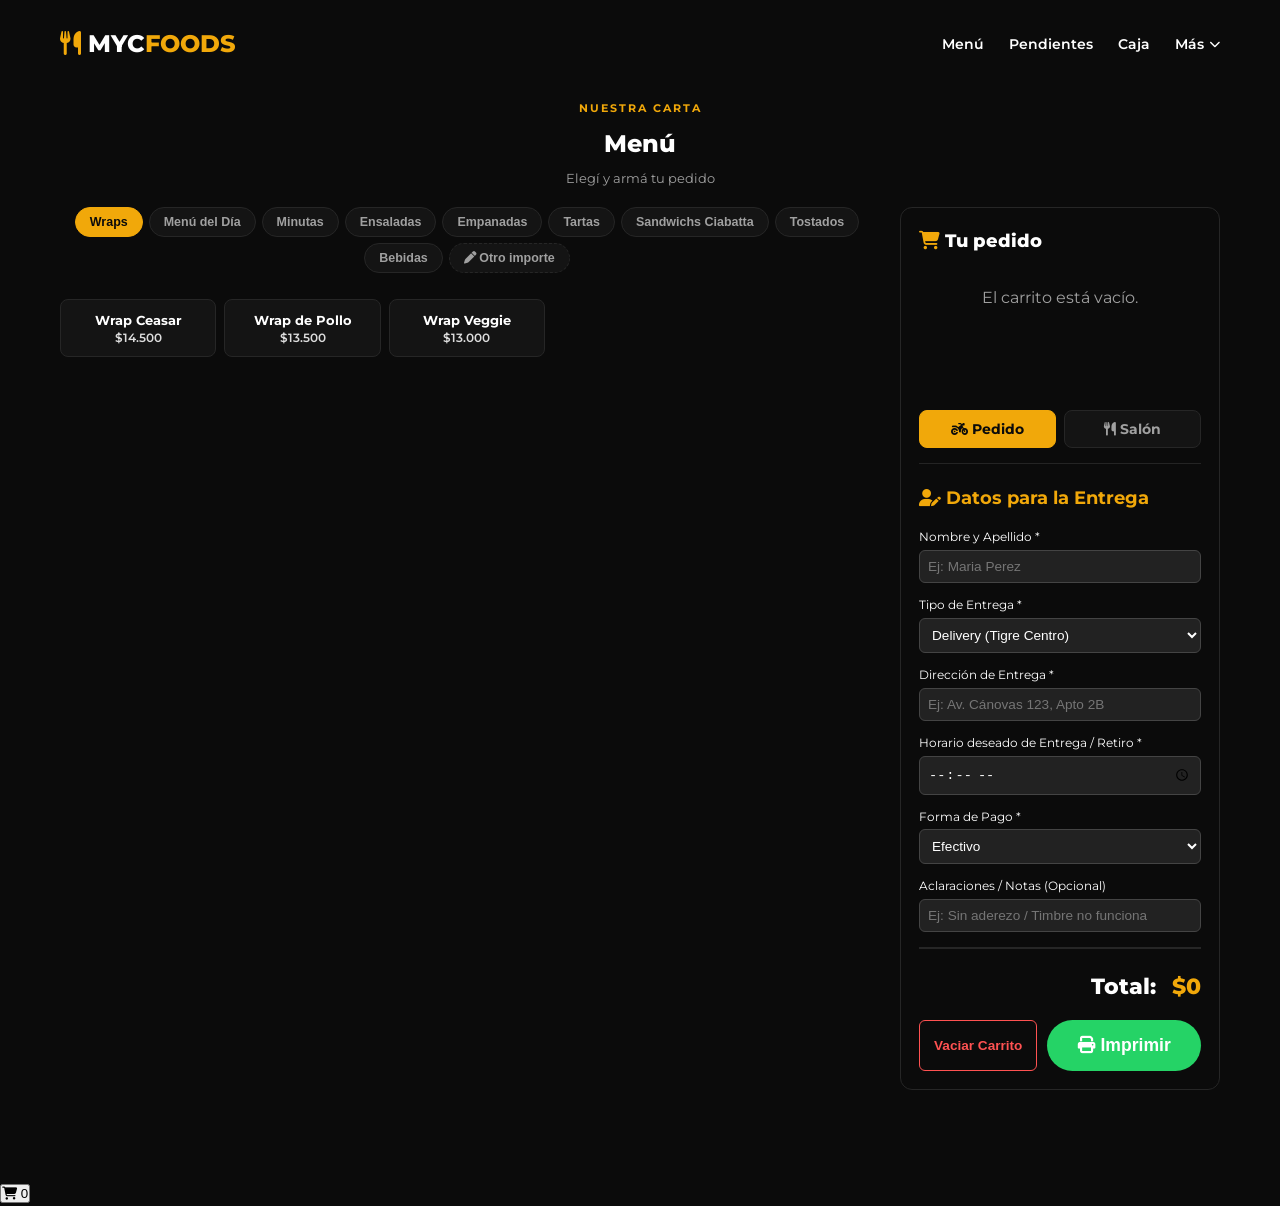
==== index.html @ d3c1d87b "Update index.html" ====
<!DOCTYPE html>
<html lang="es">
<head>
    <meta charset="UTF-8">
    <meta name="viewport" content="width=device-width, initial-scale=1.0">
    <title>MYCFOODS COMANDAS</title>
    <link rel="stylesheet" href="style.css">
    <!-- FontAwesome para Íconos -->
    <link rel="stylesheet" href="https://cdnjs.cloudflare.com/ajax/libs/font-awesome/6.4.0/css/all.min.css">
    <!-- Google Fonts -->
    <link href="https://fonts.googleapis.com/css2?family=Montserrat:wght@400;600;700;800&display=swap" rel="stylesheet">

    <!-- Ajustes puntuales: aire arriba del menú + botonera de categorías compacta -->
    <style>
        #menu.section {
            padding-top: 100px;
        }

        #menu .section-title {
            margin-bottom: 18px;
        }

        #menu .section-title .sub-title {
            font-size: 0.68rem;
        }

        #menu .section-title h2 {
            font-size: 1.5rem;
        }

        #menu .section-title p {
            font-size: 0.82rem;
            margin-top: 4px;
        }

        .tabs-header {
            gap: 6px;
            margin-bottom: 26px;
        }

        .tab-btn {
            padding: 7px 14px;
            font-size: 0.78rem;
            border-radius: 16px;
        }

        .accordion-header {
            padding: 14px 16px;
        }

        .prod-name {
            font-size: 0.92rem;
        }

        .accordion-body {
            padding: 12px 16px 16px 16px;
        }

        .badge-click {
            font-size: 0.68rem;
            padding: 3px 8px;
        }

        .tab-btn.active-cat {
            background: var(--accent);
            color: var(--bg-main);
            border-color: var(--accent);
        }

        .venta-mode-btn {
            flex: 1;
            padding: 10px 14px;
            background: var(--bg-card);
            border: 1px solid var(--border-color);
            border-radius: 8px;
            color: var(--text-gray);
            font-weight: 700;
            font-size: 0.85rem;
            cursor: pointer;
            font-family: var(--font-main);
            transition: var(--transition);
        }

        .venta-mode-btn.active {
            background: var(--accent);
            color: var(--bg-main);
            border-color: var(--accent);
        }

        .nav-links { flex-wrap: wrap; row-gap: 8px; }

        .nav-dropdown { position: relative; }
        .nav-dropdown-btn {
            background: none; border: none; color: var(--text-white); font-weight: 600;
            font-size: 0.9rem; cursor: pointer; font-family: var(--font-main);
            display: flex; align-items: center; gap: 5px; padding: 0;
        }
        .nav-dropdown-menu {
            display: none; position: absolute; top: 130%; right: 0;
            background: var(--bg-card); border: 1px solid var(--border-color); border-radius: 8px;
            padding: 6px; min-width: 160px; z-index: 500; flex-direction: column; gap: 2px;
            box-shadow: 0 8px 20px rgba(0,0,0,0.4);
        }
        .nav-dropdown-menu a { padding: 8px 10px; border-radius: 6px; font-size: 0.85rem; }
        .nav-dropdown-menu a:hover { background: rgba(255,255,255,0.06); }
        .nav-dropdown.open .nav-dropdown-menu { display: flex; }

        /* Layout dividido: menú a la izquierda, carrito a la derecha */
        .pos-layout {
            display: flex;
            gap: 26px;
            align-items: flex-start;
        }

        .pos-menu-col {
            flex: 1.8;
            min-width: 0;
        }

        .pos-cart-col {
            flex: 0 0 320px;
            max-width: 320px;
            min-width: 0;
            position: sticky;
            top: 20px;
        }

        .pos-cart-col .cart-box {
            margin: 0;
            padding: 18px;
        }

        .pos-cart-col .form-group input,
        .pos-cart-col .form-group select {
            padding: 8px !important;
            font-size: 0.85rem;
        }

        .pos-cart-col .form-group label {
            font-size: 0.78rem !important;
            margin-bottom: 3px !important;
        }

        .pos-cart-col .cart-item-row {
            padding: 8px 0;
        }

        @media (max-width: 900px) {
            .pos-layout {
                flex-direction: column;
            }
            .pos-cart-col {
                position: static;
                width: 100%;
                max-width: none;
                flex: 1;
            }
        }

        /* Menú de un toque: cada producto es un botón compacto (solo el nombre). Un toque = se suma al carrito. */
        .menu-list-dynamic {
            display: grid;
            grid-template-columns: repeat(auto-fill, minmax(148px, 1fr));
            gap: 8px;
        }

        .menu-item-btn {
            position: relative;
            background: var(--bg-card);
            color: var(--text-white);
            border: 1px solid var(--border-color);
            border-radius: 8px;
            padding: 12px 10px;
            min-height: 54px;
            font-family: inherit;
            font-size: 0.84rem;
            font-weight: 700;
            line-height: 1.25;
            text-align: center;
            cursor: pointer;
            transition: var(--transition);
            display: flex;
            align-items: center;
            justify-content: center;
            -webkit-tap-highlight-color: transparent;
            user-select: none;
        }

        .menu-item-btn:hover {
            border-color: var(--accent);
        }
.menu-item-btn {
    flex-direction: column;
    gap: 3px;
}

.menu-item-price {
    font-size: 0.72rem;
    font-weight: 600;
    line-height: 1.1;
    opacity: 0.85;
}
        .menu-item-btn:active,
        .menu-item-btn.just-added {
            background: var(--accent);
            color: var(--bg-main);
            border-color: var(--accent);
            transform: scale(0.97);
        }

        .menu-item-badge {
            position: absolute;
            top: -7px;
            right: -6px;
            min-width: 22px;
            height: 22px;
            padding: 0 6px;
            border-radius: 11px;
            background: var(--accent);
            color: var(--bg-main);
            font-size: 0.72rem;
            font-weight: 800;
            display: flex;
            align-items: center;
            justify-content: center;
            box-shadow: 0 0 0 2px var(--bg-main);
        }

        .menu-item-badge[hidden] {
            display: none;
        }

        /* Pestaña "Otro importe" y su formulario */
        .tab-btn.tab-manual {
            border-style: dashed;
        }

        .manual-box {
            grid-column: 1 / -1;
            display: flex;
            flex-wrap: wrap;
            gap: 8px;
            background: var(--bg-card);
            border: 1px solid var(--border-color);
            border-radius: 8px;
            padding: 14px;
        }

        .manual-box .manual-title {
            width: 100%;
            font-size: 0.78rem;
            color: var(--text-gray);
        }

        .manual-box input {
            flex: 1 1 140px;
            min-width: 0;
            padding: 12px;
            border-radius: 6px;
            border: 1px solid #444;
            background: #111;
            color: #fff;
            font-family: inherit;
            font-size: 0.95rem;
        }

        .manual-box input#manual-importe {
            flex: 0 1 160px;
            font-family: 'Courier New', monospace;
            font-weight: 700;
        }

        .manual-box .manual-btn {
            flex: 1 1 100%;
            background: var(--accent);
            color: var(--bg-main);
            border: none;
            border-radius: 6px;
            padding: 13px;
            font-family: inherit;
            font-size: 0.9rem;
            font-weight: 800;
            cursor: pointer;
        }

        .manual-box .manual-btn:hover {
            background: var(--accent-hover);
        }
    </style>
</head>
 <body>


<nav class="navbar">
    <div class="container logo-container">
        <a href="#menu" class="logo">
            <i class="fa-solid fa-utensils"></i> MYC<span>FOODS</span>
        </a>

    <div class="nav-links">
    <a href="#menu">Menú</a>
    <a href="delivery.html">Pendientes</a>
    <a href="caja.html">Caja</a>
    <div class="nav-dropdown">
        <button class="nav-dropdown-btn">Más <i class="fa-solid fa-chevron-down" style="font-size:0.7rem;"></i></button>
        <div class="nav-dropdown-menu">
            <a href="config.html">Config</a>
            
        </div>
    </div>
</div>
    </div>
</nav>

  <!-- SECCIÓN MENÚ (renderizado dinámico desde datos, editable en caja.html) -->
    <section id="menu" class="section">
        <div class="container">
            <div class="section-title">
                <span class="sub-title" id="site-hero-sub">NUESTRA CARTA</span>
                <h2 id="site-hero-title">Menú</h2>
                <p id="site-hero-text">Elegí y armá tu pedido</p>
            </div>

            <div class="pos-layout">
                <!-- COLUMNA MENÚ -->
                <div class="pos-menu-col">
                    <div class="tabs-header" id="tabs-header-dynamic"></div>
                    <div class="menu-list-dynamic" id="menu-accordion-dynamic"></div>
                </div>

                <!-- COLUMNA CARRITO -->
                <div class="pos-cart-col" id="carrito">
                    <div class="cart-box">
                        <h3 style="font-size: 1.15rem; font-weight: 800; margin-bottom: 14px;">
                            <i class="fa-solid fa-cart-shopping" style="color: var(--accent);"></i> Tu pedido
                        </h3>

                        <!-- Lista de Ítems -->
                        <div id="cart-items" class="cart-items-list">
                            <p class="empty-msg">Tu carrito está vacío. ¡Agregá tus platos preferidos!</p>
                        </div>

                        <!-- SELECTOR DE MODO DE VENTA -->
                        <div class="venta-mode-toggle" style="display:flex; gap:8px; margin-top:20px;">
                            <button type="button" class="venta-mode-btn active" data-mode="pedido" onclick="setModoVenta('pedido')">
                                <i class="fa-solid fa-motorcycle"></i> Pedido
                            </button>
                            <button type="button" class="venta-mode-btn" data-mode="salon" onclick="setModoVenta('salon')">
                                <i class="fa-solid fa-utensils"></i> Salón
                            </button>
                        </div>

                        <!-- FORMULARIO DE DATOS DE ENVÍO -->
                        <div class="checkout-form" style="margin-top: 15px; padding-top: 20px; border-top: 1px solid rgba(255,255,255,0.1);">
                            <div id="campos-pedido">
                                <h3 style="color: var(--accent); font-size: 1.1rem; margin-bottom: 15px;">
                                    <i class="fa-solid fa-user-pen"></i> Datos para la Entrega
                                </h3>

                                <div class="form-group" style="margin-bottom: 12px;">
                                    <label for="cliente-nombre" style="display: block; font-size: 0.85rem; margin-bottom: 5px;">Nombre y Apellido *</label>
                                    <input type="text" id="cliente-nombre" placeholder="Ej: Maria Perez" required style="width: 100%; padding: 10px; border-radius: 6px; border: 1px solid #444; background: #222; color: #fff;">
                                </div>

                                <div class="form-group" style="margin-bottom: 12px;">
                                    <label for="cliente-entrega" style="display: block; font-size: 0.85rem; margin-bottom: 5px;">Tipo de Entrega *</label>
                                    <select id="cliente-entrega" onchange="toggleDireccion()" style="width: 100%; padding: 10px; border-radius: 6px; border: 1px solid #444; background: #222; color: #fff;">
                                        <option value="Delivery">Delivery (Tigre Centro)</option>
                                        <option value="Take Away">Retiro por local (Luis Pereyra 440)</option>
                                    </select>
                                </div>

                                <div class="form-group" id="group-direccion" style="margin-bottom: 12px;">
                                    <label for="cliente-direccion" style="display: block; font-size: 0.85rem; margin-bottom: 5px;">Dirección de Entrega *</label>
                                    <input type="text" id="cliente-direccion" placeholder="Ej: Av. Cánovas 123, Apto 2B" style="width: 100%; padding: 10px; border-radius: 6px; border: 1px solid #444; background: #222; color: #fff;">
                                </div>

                                <div class="form-group" style="margin-bottom: 12px;">
                                    <label for="cliente-horario" style="display: block; font-size: 0.85rem; margin-bottom: 5px;">Horario deseado de Entrega / Retiro *</label>
                                    <input type="time" id="cliente-horario" min="09:00" max="20:00" required style="width: 100%; padding: 10px; border-radius: 6px; border: 1px solid #444; background: #222; color: #fff;">
                                </div>

                                <div class="form-group" style="margin-bottom: 12px;">
                                    <label for="cliente-pago" style="display: block; font-size: 0.85rem; margin-bottom: 5px;">Forma de Pago *</label>
                                    <select id="cliente-pago" style="width: 100%; padding: 10px; border-radius: 6px; border: 1px solid #444; background: #222; color: #fff;">
                                       <option value="Pendiente">Pago Pendiente / A cobrar al retirar</option>
                                        <option value="Efectivo">Efectivo</option>
                                        <option value="Transferencia">Transferencia</option>
                                        <option value="Tarjeta">Tarjeta de Débito / Crédito</option>
                                    </select>
                                </div>

                                <div class="form-group" style="margin-bottom: 15px;">
                                    <label for="cliente-notas" style="display: block; font-size: 0.85rem; margin-bottom: 5px;">Aclaraciones / Notas (Opcional)</label>
                                    <input type="text" id="cliente-notas" placeholder="Ej: Sin aderezo / Timbre no funciona" style="width: 100%; padding: 10px; border-radius: 6px; border: 1px solid #444; background: #222; color: #fff;">
                                </div>
                            </div>

                            <div id="campos-salon" style="display:none;">
                                <h3 style="color: var(--accent); font-size: 1.1rem; margin-bottom: 15px;">
                                    <i class="fa-solid fa-utensils"></i> Venta rápida en salón
                                </h3>
                                <div class="form-group" style="margin-bottom: 12px;">
                                    <label for="salon-pago" style="display: block; font-size: 0.85rem; margin-bottom: 5px;">Forma de Pago *</label>
                                    <select id="salon-pago" style="width: 100%; padding: 10px; border-radius: 6px; border: 1px solid #444; background: #222; color: #fff;">
                                        <option value="Pendiente">Pago Pendiente / A cobrar al retirar</option>
                                        <option value="Efectivo">Efectivo</option>
                                        <option value="Transferencia">Transferencia</option>
                                        <option value="Tarjeta">Tarjeta de Débito / Crédito</option>
                                    </select>
                                </div>
                            </div>
                        </div>

                        <!-- Resumen y Envio -->
                        <div class="cart-summary">
                            <div class="total-row">
                                <span>Total:</span>
                                <span id="cart-total">$0</span>
                            </div>

                            <div style="display: flex; gap: 10px; flex-wrap: wrap; margin-top: 15px;">
                                <button class="btn-clear-cart" onclick="vaciarCarrito()">
                                    Vaciar Carrito
                                </button>

                                <button class="btn-send-whatsapp" onclick="imprimirComanda()" style="flex: 1;">
                                    <i class="fa-solid fa-print"></i> Imprimir
                                </button>
                            </div>
                        </div>
                    </div>
                </div>
            </div>
        </div>
    </section>

  
<!-- BOTÓN FLOTANTE DEL CARRITO -->
<!-- BOTÓN FLOTANTE DE WHATSAPP (solo si hay número cargado en Ajustes) -->
<a id="whatsapp-float-btn" href="#" target="_blank" rel="noopener" style="display:none; position:fixed; bottom:95px; right:25px; background-color:#25d366; color:#fff; width:56px; height:56px; border-radius:50%; align-items:center; justify-content:center; font-size:28px; box-shadow:0 4px 15px rgba(0,0,0,0.5); z-index:998; text-decoration:none;">
    <i class="fa-brands fa-whatsapp"></i>
</a>

<button id="floating-cart-btn" onclick="irAlCarrito()" aria-label="Ver carrito">
    <i class="fa-solid fa-cart-shopping"></i>
    <span id="floating-cart-count">0</span>
</button>
<script src="caja-core.js"></script>
<!-- LÓGICA JAVASCRIPT -->
<script>

let carrito = [];
let modoVenta = "pedido";
let categoriaActiva = null;


/* =========================================================
   MODO DE VENTA (Pedido vs Venta rápida en salón)
========================================================= */

function setModoVenta(modo) {

    modoVenta = modo;

    document.querySelectorAll(".venta-mode-btn").forEach(function (b) {
        b.classList.toggle("active", b.dataset.mode === modo);
    });

    const camposPedido = document.getElementById("campos-pedido");
    const camposSalon = document.getElementById("campos-salon");

    if (camposPedido) camposPedido.style.display = modo === "pedido" ? "block" : "none";
    if (camposSalon) camposSalon.style.display = modo === "salon" ? "block" : "none";
}


/* =========================================================
   APLICAR AJUSTES DEL SITIO (editables desde caja.html > Ajustes)
========================================================= */
function aplicarConfiguracionSitio() {

    const site = siteLoad();

    const heroSub = document.getElementById("site-hero-sub");
    const heroTitle = document.getElementById("site-hero-title");
    const heroText = document.getElementById("site-hero-text");

    if (heroSub) heroSub.textContent = site.heroSubtitulo;
    if (heroTitle) heroTitle.textContent = site.heroTitulo;
    if (heroText) heroText.textContent = site.heroBajada;

    const entregaDeliveryOpt = document.querySelector('#cliente-entrega option[value="Delivery"]');
    const entregaRetiroOpt = document.querySelector('#cliente-entrega option[value="Take Away"]');

    if (entregaDeliveryOpt) entregaDeliveryOpt.textContent = site.entregaDeliveryLabel;
    if (entregaRetiroOpt) entregaRetiroOpt.textContent = site.entregaRetiroLabel;

    const horarioInput = document.getElementById("cliente-horario");
    if (horarioInput) {
        horarioInput.min = site.horarioMin;
        horarioInput.max = site.horarioMax;
    }

    const metodos = getMetodosPago();
    const opcionesPago = metodos.map(function (m) {
        return '<option value="' + cajaEscapeHtml(m) + '">' + cajaEscapeHtml(m) + '</option>';
    }).join("");

    const clientePagoSelect = document.getElementById("cliente-pago");
    const salonPagoSelect = document.getElementById("salon-pago");

    if (clientePagoSelect) clientePagoSelect.innerHTML = opcionesPago;
    if (salonPagoSelect) salonPagoSelect.innerHTML = opcionesPago;

    const whatsappBtn = document.getElementById("whatsapp-float-btn");
    if (whatsappBtn) {
        if (site.whatsapp) {
            whatsappBtn.href = "https://wa.me/" + site.whatsapp.replace(/[^0-9]/g, "");
            whatsappBtn.style.display = "flex";
        } else {
            whatsappBtn.style.display = "none";
        }
    }
}


/* =========================================================
   RENDER DEL MENÚ (desde datos editables en caja.html)
========================================================= */

const CAT_MANUAL = "__manual__";
let menuProductosVista = [];

function renderMenuPagina() {

    const data = menuLoad();
    const productos = data.products || [];

    const categorias = [];
    productos.forEach(function (p) {
        if (categorias.indexOf(p.category) === -1) categorias.push(p.category);
    });

    if (categoriaActiva !== CAT_MANUAL && (!categoriaActiva || categorias.indexOf(categoriaActiva) === -1)) {
        categoriaActiva = categorias[0] || CAT_MANUAL;
    }

    const tabsHeader = document.getElementById("tabs-header-dynamic");
    const grid = document.getElementById("menu-accordion-dynamic");

    if (!tabsHeader || !grid) return;

    tabsHeader.innerHTML = categorias.map(function (cat) {
        const activo = cat === categoriaActiva ? " active-cat" : "";
        return '<button type="button" class="tab-btn' + activo + '" onclick="seleccionarCategoriaMenu(\'' + cat.replace(/'/g, "\\'") + '\')">' + cajaEscapeHtml(cat) + '</button>';
    }).join("") +
        '<button type="button" class="tab-btn tab-manual' + (categoriaActiva === CAT_MANUAL ? " active-cat" : "") + '" onclick="seleccionarCategoriaMenu(\'' + CAT_MANUAL + '\')"><i class="fa-solid fa-pen"></i> Otro importe</button>';

    if (categoriaActiva === CAT_MANUAL) {
        menuProductosVista = [];
        grid.innerHTML =
            '<div class="manual-box">' +
            '<div class="manual-title">Cobrá un importe fuera de la carta: se suma al carrito como "Otro importe".</div>' +
            '<input type="text" id="manual-desc" maxlength="60" placeholder="Descripción (opcional)" onkeydown="if(event.key===\'Enter\'){agregarImporteManual();}">' +
            '<input type="number" id="manual-importe" inputmode="decimal" min="0" step="any" placeholder="Importe $" onkeydown="if(event.key===\'Enter\'){agregarImporteManual();}">' +
            '<button type="button" class="manual-btn" onclick="agregarImporteManual()">Agregar al carrito</button>' +
            '</div>';
        return;
    }

    menuProductosVista = productos.filter(function (p) {
        return p.category === categoriaActiva;
    });

    if (menuProductosVista.length === 0) {
        grid.innerHTML = '<p style="color: var(--text-gray); text-align:center; grid-column:1/-1;">Todavía no hay productos cargados en el menú.</p>';
        return;
    }

 grid.innerHTML = menuProductosVista.map(function (p, i) {
    return '<button type="button" class="menu-item-btn" data-i="' + i + '" onclick="tocarProducto(' + i + ', this)">' +
        '<span>' + cajaEscapeHtml(p.name) + '</span>' +
        '<span class="menu-item-price">$' + Number(p.price).toLocaleString("es-AR") + '</span>' +
        '<span class="menu-item-badge" hidden></span>' +
        '</button>';
}).join("");

}

/* Un toque sobre el nombre = suma 1 al carrito */
function tocarProducto(i, btn) {
    const p = menuProductosVista[i];
    if (!p) return;
    agregarAlCarrito(p.name, p.price, 1);
    if (btn) {
        btn.classList.add("just-added");
        setTimeout(function () { btn.classList.remove("just-added"); }, 160);
    }
}

/* Cantidad ya cargada en el carrito, sobre cada botón del menú */
function actualizarBadgesMenu() {
    document.querySelectorAll(".menu-item-btn").forEach(function (btn) {
        const p = menuProductosVista[Number(btn.dataset.i)];
        const badge = btn.querySelector(".menu-item-badge");
        if (!p || !badge) return;
        let cant = 0;
        carrito.forEach(function (it) {
            if (it.nombre === p.name && it.precio === Number(p.price)) cant += it.cantidad;
        });
        if (cant > 0) { badge.textContent = cant; badge.hidden = false; }
        else { badge.hidden = true; }
    });
}

/* Importe fuera de la carta: se suma al carrito */
function agregarImporteManual() {
    const descEl = document.getElementById("manual-desc");
    const impEl = document.getElementById("manual-importe");
    if (!impEl) return;

    const importe = parseFloat(String(impEl.value).replace(",", "."));
    if (!importe || importe <= 0) {
        alert("Ingresá un importe válido.");
        impEl.focus();
        return;
    }

    const desc = descEl ? descEl.value.replace(/[<>]/g, "").trim() : "";
    const nombre = desc ? "Otro importe: " + desc : "Otro importe";

    agregarAlCarrito(nombre, importe, 1, true);

    if (descEl) descEl.value = "";
    impEl.value = "";
    impEl.focus();
}

function seleccionarCategoriaMenu(cat) {
    categoriaActiva = cat;
    renderMenuPagina();
}


/* =========================================================
   CARRITO
========================================================= */

function actualizarBotonCarrito() {

    const contador = document.getElementById("floating-cart-count");

    if (!contador) return;

    contador.innerText = carrito.length;
}


/* =========================================================
   IR AL CARRITO (botón flotante)
========================================================= */

function irAlCarrito() {

    const destino = document.getElementById("carrito");

    if (destino) {
        destino.scrollIntoView({ behavior: "smooth" });
    }
}


/* =========================================================
   CANTIDAD DE PRODUCTOS
========================================================= */

function modificarCantidadMenu(btn, cambio) {

    const container = btn.closest(".qty-selector");

    if (!container) return;

    const qtyVal = container.querySelector(".qty-val");

    if (!qtyVal) return;

    let cantidad = parseInt(qtyVal.innerText) || 1;

    cantidad += cambio;

    if (cantidad < 1) {
        cantidad = 1;
    }

    qtyVal.innerText = cantidad;
}


/* =========================================================
   AGREGAR PRODUCTO DESDE EL MENÚ
========================================================= */

function agregarDesdeMenu(btn, nombre, precio) {

    const container = btn.closest(".item-controls-inline");

    if (!container) return;

    const qtyVal = container.querySelector(".qty-val");

    const cantidad = qtyVal
        ? parseInt(qtyVal.innerText) || 1
        : 1;

    agregarAlCarrito(nombre, precio, cantidad);

    if (qtyVal) {
        qtyVal.innerText = "1";
    }
}


/* =========================================================
   AGREGAR AL CARRITO
========================================================= */

function agregarAlCarrito(nombre, precio, cantidad = 1, manual = false) {

    const precioNum = Number(precio);

    const itemExistente =
        carrito.find(item => item.nombre === nombre && item.precio === precioNum);

    if (itemExistente) {

        itemExistente.cantidad += cantidad;

    } else {

        carrito.push({

            nombre: nombre,

            precio: precioNum,

            cantidad: cantidad,

            manual: !!manual

        });
    }

    actualizarCarritoUI();

    actualizarBotonCarrito();
}


/* =========================================================
   CAMBIAR CANTIDAD DESDE EL CARRITO
========================================================= */

function cambiarCantidad(index, cambio) {

    if (!carrito[index]) return;

    carrito[index].cantidad += cambio;

    if (carrito[index].cantidad <= 0) {

        carrito.splice(index, 1);
    }

    actualizarCarritoUI();

    actualizarBotonCarrito();
}


/* =========================================================
   VACIAR CARRITO
========================================================= */

function vaciarCarrito() {

    carrito = [];

    actualizarCarritoUI();

    actualizarBotonCarrito();
}


/* =========================================================
   ACTUALIZAR CARRITO
========================================================= */

function actualizarCarritoUI() {

    actualizarBadgesMenu();

    const container =
        document.getElementById("cart-items");

    const totalEl =
        document.getElementById("cart-total");

    if (!container || !totalEl) return;

    if (carrito.length === 0) {

        container.innerHTML =
            '<p class="empty-msg">El carrito está vacío.</p>';

        totalEl.innerText = "$0";

        return;
    }

    let html = "";

    let total = 0;

    carrito.forEach(function(item, index) {

        const subtotal =
            item.precio * item.cantidad;

        total += subtotal;

        html += `

            <div class="cart-item-row">

                <div class="cart-item-info">

                    <strong>
                        ${item.nombre}
                    </strong>

                    <span>

                        $${item.precio.toLocaleString("es-AR")}

                        x ${item.cantidad}

                        =

                        $${subtotal.toLocaleString("es-AR")}

                    </span>

                </div>

                <div class="cart-item-controls">

                    <button
                        class="btn-qty"
                        onclick="cambiarCantidad(${index}, -1)"
                    >
                        -
                    </button>

                    <span>
                        ${item.cantidad}
                    </span>

                    <button
                        class="btn-qty"
                        onclick="cambiarCantidad(${index}, 1)"
                    >
                        +
                    </button>

                </div>

            </div>

        `;
    });

    container.innerHTML = html;

    totalEl.innerText =
        "$" + total.toLocaleString("es-AR");
}


/* =========================================================
   ENTREGA
========================================================= */

function toggleDireccion() {

    const tipoEl =
        document.getElementById("cliente-entrega");

    const direccion =
        document.getElementById("group-direccion");

    if (!tipoEl || !direccion) return;

    direccion.style.display =
        tipoEl.value === "Take Away"
            ? "none"
            : "block";
}


/* =========================================================
   MENÚ DEL DÍA DESDE GOOGLE SHEETS
========================================================= */

const URL_MENU =
"https://script.google.com/macros/s/AKfycby9nZR0UMXbHR71rsV4k6y5iZi_IuptX5CJHQqyQEvfs0D7_4__kD-tnKToRggo1B5W/exec";


async function cargarMenuDesdeGoogle() {

    try {

        const respuesta =
            await fetch(URL_MENU);

        if (!respuesta.ok) {

            throw new Error(
                "Error HTTP: " + respuesta.status
            );
        }

        const datos =
            await respuesta.json();

        if (!datos.menu_dia) {

            throw new Error(
                "No existe menu_dia en la respuesta"
            );
        }

        const menu =
            datos.menu_dia;

        const data = menuLoad();

        const producto = data.products.find(function (p) {
            return p.name === "Menú del Día";
        });

        if (producto) {

            if (menu.detalle) {
                producto.desc = menu.detalle;
            }

            if (menu.precio) {
                producto.price = Number(menu.precio);
            }

            menuSave(data);
            renderMenuPagina();
        }

    } catch (error) {

        console.error(
            "Error cargando menú del día:",
            error
        );
    }
}


/* =========================================================
   CONTROL ANTI-DOBLE IMPRESIÓN
========================================================= */

let impresionEnCurso = false;


/* =========================================================
   IMPRIMIR COMANDA
========================================================= */

function imprimirComanda() {

    if (impresionEnCurso) {

        console.warn(
            "Impresión bloqueada: ya hay una impresión en curso."
        );

        return;
    }


    if (carrito.length === 0) {

        alert("El carrito está vacío.");

        return;
    }


    let nombre, tipoEntrega, direccion, horario, pago, notas;

    if (modoVenta === "salon") {

        const pagoSalonEl =
            document.getElementById("salon-pago");

        nombre = "Salón";
        tipoEntrega = "Salón";
        direccion = "";

        const ahoraSalon = new Date();
        horario = ahoraSalon.toLocaleTimeString(
            "es-AR",
            { hour: "2-digit", minute: "2-digit", hour12: false }
        );

        pago = pagoSalonEl ? pagoSalonEl.value : "Efectivo";
        notas = "";

    } else {

        const nombreEl =
            document.getElementById("cliente-nombre");

        const entregaEl =
            document.getElementById("cliente-entrega");

        const direccionEl =
            document.getElementById("cliente-direccion");

        const horarioEl =
            document.getElementById("cliente-horario");

        const pagoEl =
            document.getElementById("cliente-pago");

        const notasEl =
            document.getElementById("cliente-notas");


        nombre =
            nombreEl
                ? nombreEl.value.trim()
                : "";


        tipoEntrega =
            entregaEl
                ? entregaEl.value
                : "";


        direccion =
            direccionEl
                ? direccionEl.value.trim()
                : "";


        horario =
            horarioEl
                ? horarioEl.value.trim()
                : "";


        pago =
            pagoEl
                ? pagoEl.value
                : "";


        notas =
            notasEl
                ? notasEl.value.trim()
                : "";


        /* =====================================================
           VALIDACIONES (solo aplican al modo Pedido)
        ===================================================== */

        if (!nombre) {

            alert(
                "Ingresá el nombre del cliente."
            );

            if (nombreEl) {
                nombreEl.focus();
            }

            return;
        }


        if (
            tipoEntrega === "Delivery"
            &&
            !direccion
        ) {

            alert(
                "Ingresá la dirección."
            );

            if (direccionEl) {
                direccionEl.focus();
            }

            return;
        }


        if (!horario) {

            alert(
                "Indicá el horario."
            );

            if (horarioEl) {
                horarioEl.focus();
            }

            return;
        }
    }


    impresionEnCurso = true;


    /* =====================================================
       FECHA Y HORA
    ===================================================== */

    const ahora =
        new Date();


    const horaPedido =
        ahora.toLocaleTimeString(
            "es-AR",
            {
                hour: "2-digit",
                minute: "2-digit",
                second: "2-digit",
                hour12: false
            }
        );


    const fechaPedido =
        ahora.toLocaleDateString(
            "es-AR"
        );


    /* =====================================================
       PRODUCTOS
    ===================================================== */

    let total = 0;

    let productosTexto = "";


    carrito.forEach(function(item) {

        const subtotal =
            item.precio *
            item.cantidad;


        total += subtotal;


        let nombreProd =
            item.nombre
                .replace(/á/g, "a")
                .replace(/é/g, "e")
                .replace(/í/g, "i")
                .replace(/ó/g, "o")
                .replace(/ú/g, "u")
                .replace(/ñ/g, "n");


        const precioTexto =
            "$" +
            subtotal.toLocaleString("es-AR");


        productosTexto +=
            `${item.cantidad} x ${nombreProd}    ${precioTexto}\n`;

    });

    /* =====================================================
       REGISTRAR VENTA EN CAJA / ESTADO DE PAGO
    ===================================================== */

    let esPendiente = (pago.toLowerCase() === "pendiente");

    if (!esPendiente) {
        cajaRegistrarVentaDesdePedido({
            nombre: nombre,
            tipoEntrega: tipoEntrega,
            pago: pago,
            total: total,
            items: carrito.map(function (item) {
                return { nombre: item.nombre, precio: item.precio, cantidad: item.cantidad, manual: !!item.manual };
            })
        });
    }

    cajaCrearComanda({
        origen: "pedido",
        referencia: nombre,
        tipoEntrega: tipoEntrega,
        direccion: direccion,
        pago: pago,
        estadoPago: esPendiente ? "pendiente" : "cobrado",
        notas: notas,
        items: carrito.map(function (item) {
            return { nombre: item.nombre, precio: item.precio, cantidad: item.cantidad, manual: !!item.manual };
        })
    });

    /* =====================================================
       CONSTRUIR TICKET
    ===================================================== */

    const tituloTicket = modoVenta === "salon" ? "VENTA SALON" : "COMANDA";

    let ticket = `

     MYCFOODS
       ${tituloTicket}
--------------------------------
FECHA: ${fechaPedido}
HORA:  ${horaPedido}
--------------------------------
CLIENTE: ${nombre.toUpperCase()}
ENTREGA: ${tipoEntrega.toUpperCase()}
`;


    if (tipoEntrega === "Delivery") {

        ticket +=
`DIRECCION:
${direccion.toUpperCase()}
`;
    }


    ticket +=
`HORARIO: ${horario}
PAGO:    ${pago}
--------------------------------
PEDIDO:
${productosTexto}--------------------------------
TOTAL: $${total.toLocaleString("es-AR")}
`;


    if (notas) {

        ticket +=
`--------------------------------
OBSERVACIONES:
${notas.toUpperCase()}
`;
    }


    ticket +=
`--------------------------------
     MYCFOODS


`;


    /* =====================================================
       TICKET DE COCINA (sin precios ni forma de pago)
    ===================================================== */

    let productosSinPrecio = "";

    carrito.forEach(function(item) {

        let nombreProd =
            item.nombre
                .replace(/á/g, "a")
                .replace(/é/g, "e")
                .replace(/í/g, "i")
                .replace(/ó/g, "o")
                .replace(/ú/g, "u")
                .replace(/ñ/g, "n");

        productosSinPrecio +=
            `${item.cantidad} x ${nombreProd}\n`;

    });

    let ticketCocina = `

     MYCFOODS
     PARA COCINA
--------------------------------
HORA PEDIDO: ${horaPedido}
`;

    if (modoVenta !== "salon") {
        ticketCocina += `HORA ENTREGA: ${horario}\n`;
    }

    ticketCocina +=
`CLIENTE: ${nombre.toUpperCase()}
ENTREGA: ${tipoEntrega.toUpperCase()}
`;

    if (tipoEntrega === "Delivery") {
        ticketCocina +=
`DIRECCION:
${direccion.toUpperCase()}
`;
    }

    ticketCocina +=
`--------------------------------
PEDIDO:
${productosSinPrecio}--------------------------------
`;

    if (notas) {
        ticketCocina +=
`OBSERVACIONES:
${notas.toUpperCase()}
--------------------------------
`;
    }

    ticketCocina +=
`     MYCFOODS


`;


    /* =====================================================
       VENTANA DE IMPRESIÓN — imprime primero el ticket de
       caja (con precios) y, al cerrarse, el de cocina
    ===================================================== */

    imprimirTicketEnVentana(ticket, function() {
        imprimirTicketEnVentana(ticketCocina, function() {
            impresionEnCurso = false;
            vaciarCarrito();
            limpiarFormularioCliente();
        });
    });
}    

function imprimirTicketEnVentana(textoTicket, alTerminar) {

    const ventana =
        window.open(
            "",
            "_blank",
            "width=400,height=600"
        );


    if (!ventana) {

        alert(
            "El navegador bloqueó la ventana de impresión."
        );

        if (alTerminar) alTerminar();

        return;
    }


    ventana.document.open();

    ventana.document.write(`

<!DOCTYPE html>
<html>
<head>
    <meta charset="UTF-8">
    <title>Ticket MYCFOODS</title>

    <style>
        @page {
            size: 80mm auto;
            margin: 0;
        }

        html,
        body {
            width: 80mm;
            margin: 0;
            padding: 0;
            background: #ffffff;
        }

        body {
            padding: 2mm 3mm;
            font-family: Arial, sans-serif;
            font-size: 15px;
            font-weight: bold;
            line-height: 1.25;
            color: #000000;
            text-align: left;
        }

        .ticket-container {
            width: 100%;
            box-sizing: border-box;
            margin: 0;
            padding: 0;
            white-space: pre-wrap;
            word-wrap: break-word;
            text-align: left;
        }

        @media print {
            html,
            body {
                width: 80mm;
                margin: 0;
                padding: 0;
            }

            body {
                padding: 2mm 3mm;
                text-align: left;
            }

            .ticket-container {
                width: 100%;
                margin: 0;
                padding: 0;
            }
        }
    </style>
</head>

<body>
    <div class="ticket-container">${textoTicket}</div>
</body>

</html>`);

    ventana.document.close();

    setTimeout(function() {

        try {

            ventana.focus();

            ventana.print();

        } catch (error) {

            console.error(
                "Error de impresión:",
                error
            );

        }


        setTimeout(function() {

            try {
                ventana.close();
            } catch (e) {}

            if (alTerminar) alTerminar();

        }, 1200);

    }, 300);
}


/* =========================================================
   INICIO
========================================================= */

document.addEventListener(
    "DOMContentLoaded",
    function() {

        cajaAplicarTema();

        cajaInitNavDropdown();

        aplicarConfiguracionSitio();

        renderMenuPagina();

        toggleDireccion();

        cargarMenuDesdeGoogle();

        actualizarCarritoUI();

        actualizarBotonCarrito();

    }
);

function limpiarFormularioCliente() {
    const ids = [
        "cliente-nombre",
        "cliente-entrega",
        "cliente-direccion",
        "cliente-horario",
        "cliente-pago",
        "cliente-notas"
    ];

    ids.forEach(id => {
        const el = document.getElementById(id);
        if (el) {
            el.value = ""; 
        }
    });
}
</script>
</body>
</html>
---- style.css ----
:root {
    --bg-main: #0b0b0b;
    --bg-card: #141414;
    --bg-card-hover: #1f1f1f;
    --accent: #f1a80a;
    --accent-hover: #d99300;
    --text-white: #ffffff;
    --text-gray: #a0a0a0;
    --border-color: #262626;
    --whatsapp: #25d366;
    --whatsapp-dark: #128c7e;
    --font-main: 'Montserrat', sans-serif;
    --transition: all 0.3s cubic-bezier(0.25, 0.8, 0.25, 1);
}

* {
    margin: 0;
    padding: 0;
    box-sizing: border-box;
}

html {
    scroll-behavior: smooth;
}

body {
    font-family: var(--font-main);
    background-color: var(--bg-main);
    color: var(--text-white);
    line-height: 1.6;
}

.container {
    max-width: 1200px;
    margin: 0 auto;
    padding: 0 20px;
}

/* NAVEGACIÓN CORREGIDA (Ya no es un banner fijo negro) */
.navbar {
    position: absolute; /* Cambiado de fixed a absolute para que no te siga al scrollear */
    top: 0;
    left: 0;
    width: 100%;
    background: transparent; /* Quitamos el fondo negro sólido */
    z-index: 1000;
    padding: 25px 0;
    border-bottom: none; /* Quitamos la línea divisoria si querés un estilo más limpio */
}

.logo-container {
    display: flex;
    justify-content: space-between;
    align-items: center;
}

.logo {
    font-size: 1.5rem;
    font-weight: 800;
    color: var(--text-white);
    text-decoration: none;
}

.logo i, .logo span {
    color: var(--accent);
}

.nav-links {
    display: flex;
    align-items: center;
    gap: 25px;
}

.nav-links a {
    color: var(--text-white);
    text-decoration: none;
    font-weight: 600;
    font-size: 0.9rem;
    transition: var(--transition);
}

.nav-links a:hover {
    color: var(--accent);
}

.btn-nav {
    background: var(--accent);
    color: var(--bg-main) !important;
    padding: 8px 18px;
    border-radius: 20px;
    font-weight: 700 !important;
}

.menu-toggle, .menu-icon {
    display: none;
}

/* HERO */
.hero {
    height: 100vh;
    min-height: 600px;
    background: linear-gradient(180deg, rgba(11,11,11,0.7) 0%, rgba(11,11,11,1) 100%), 
                url('https://images.unsplash.com/photo-1504674900247-0877df9cc836?auto=format&fit=crop&w=1920&q=80') center/cover no-repeat;
    display: flex;
    align-items: center;
    justify-content: center;
    text-align: center;
    padding: 0 20px;
}

.hero-content {
    max-width: 800px;
}

.brand-badge {
    display: inline-block;
    border: 1px solid var(--accent);
    color: var(--accent);
    padding: 6px 16px;
    border-radius: 20px;
    font-size: 0.8rem;
    font-weight: 700;
    letter-spacing: 2px;
    margin-bottom: 20px;
}

.hero h1 {
    font-size: 4rem;
    font-weight: 800;
    margin-bottom: 10px;
}

.hero-subtitle {
    font-size: 1.4rem;
    color: var(--text-gray);
    margin-bottom: 35px;
}

.hero-buttons {
    display: flex;
    justify-content: center;
    gap: 15px;
    flex-wrap: wrap;
}

.btn {
    display: inline-block;
    padding: 12px 30px;
    border-radius: 30px;
    font-weight: 700;
    text-decoration: none;
    transition: var(--transition);
}

.btn-primary {
    background: var(--accent);
    color: var(--bg-main);
}

.btn-secondary {
    border: 1px solid var(--text-white);
    color: var(--text-white);
}

/* SECCIONES Y TITULOS */
.section {
    padding: 90px 0;
}

.bg-darker {
    background-color: var(--bg-card);
}

.section-title {
    text-align: center;
    margin-bottom: 50px;
}

.sub-title {
    color: var(--accent);
    font-size: 0.85rem;
    font-weight: 700;
    letter-spacing: 2px;
    display: block;
    margin-bottom: 8px;
}

.section-title h2 {
    font-size: 2.5rem;
    font-weight: 800;
}

.section-title p {
    color: var(--text-gray);
    margin-top: 8px;
}

.about-card {
    max-width: 800px;
    margin: 0 auto;
    background: var(--bg-main);
    border: 1px solid var(--border-color);
    padding: 40px;
    border-radius: 12px;
    text-align: center;
    border-left: 4px solid var(--accent);
}

/* MENÚ INTERACTIVO DESPLEGABLE */
.menu-tabs-container input[type="radio"] {
    display: none;
}

.tabs-header {
    display: flex;
    justify-content: center;
    gap: 10px;
    flex-wrap: wrap;
    margin-bottom: 40px;
}

.tab-btn {
    padding: 10px 20px;
    background: var(--bg-card);
    border: 1px solid var(--border-color);
    border-radius: 20px;
    cursor: pointer;
    font-weight: 600;
    font-size: 0.9rem;
    transition: var(--transition);
    color: var(--text-gray);
}

.tab-btn:hover {
    border-color: var(--accent);
    color: var(--accent);
}

/* Estados Activos de Botones (Todas las 8 Categorías) */
#tab-wraps:checked ~ .tabs-header label[for="tab-wraps"],
#tab-menu-dia:checked ~ .tabs-header label[for="tab-menu-dia"],
#tab-minutas:checked ~ .tabs-header label[for="tab-minutas"],
#tab-adicionales:checked ~ .tabs-header label[for="tab-adicionales"],
#tab-ensaladas:checked ~ .tabs-header label[for="tab-ensaladas"],
#tab-empanadas:checked ~ .tabs-header label[for="tab-empanadas"],
#tab-tartas:checked ~ .tabs-header label[for="tab-tartas"],
#tab-sandwichs:checked ~ .tabs-header label[for="tab-sandwichs"] {
    background: var(--accent);
    color: var(--bg-main);
    border-color: var(--accent);
}

.menu-accordion-grid {
    display: flex;
    flex-direction: column;
    gap: 15px;
    max-width: 850px;
    margin: 0 auto;
}

.accordion-item {
    background: var(--bg-card);
    border: 1px solid var(--border-color);
    border-radius: 8px;
    overflow: hidden;
    transition: var(--transition);
}

.accordion-item:hover {
    border-color: var(--accent);
}

.accordion-header {
    padding: 18px 20px;
    cursor: pointer;
    font-weight: 700;
    display: flex;
    justify-content: space-between;
    align-items: center;
    list-style: none;
}

.accordion-header::-webkit-details-marker {
    display: none;
}

.prod-name i {
    color: var(--accent);
    margin-right: 8px;
    transition: var(--transition);
}

details[open] .prod-name i {
    transform: rotate(90deg);
}

.badge-click {
    font-size: 0.75rem;
    color: var(--text-gray);
    background: rgba(255,255,255,0.05);
    padding: 4px 10px;
    border-radius: 12px;
}

.accordion-body {
    padding: 15px 20px 20px 20px;
    border-top: 1px solid var(--border-color);
    background: #0f0f0f;
}

.desc {
    color: var(--text-gray);
    font-size: 0.9rem;
    margin-bottom: 15px;
}

.item-action {
    display: flex;
    justify-content: space-between;
    align-items: center;
}

.price {
    font-size: 1.3rem;
    font-weight: 800;
    color: var(--accent);
}

.btn-add {
    background: var(--accent);
    color: var(--bg-main);
    border: none;
    padding: 8px 16px;
    border-radius: 20px;
    font-weight: 700;
    cursor: pointer;
    transition: var(--transition);
}

.btn-add:hover {
    background: var(--accent-hover);
}

/* Contadores por tarjeta (Si usás suma/resta directa) */
.card-counter {
    display: flex;
    align-items: center;
    gap: 12px;
    background-color: var(--bg-main);
    padding: 4px 12px;
    border-radius: 20px;
    border: 1px solid var(--border-color);
}

.qty-num {
    font-weight: 700;
    font-size: 0.9rem;
    color: #fff;
}

/* Lógica de Filtros CSS - Muestra solo la categoría seleccionada */
#tab-wraps:checked ~ .menu-accordion-grid .accordion-item:not(.cat-wraps),
#tab-menu-dia:checked ~ .menu-accordion-grid .accordion-item:not(.cat-menu-dia),
#tab-minutas:checked ~ .menu-accordion-grid .accordion-item:not(.cat-minutas),
#tab-adicionales:checked ~ .menu-accordion-grid .accordion-item:not(.cat-adicionales),
#tab-ensaladas:checked ~ .menu-accordion-grid .accordion-item:not(.cat-ensaladas),
#tab-empanadas:checked ~ .menu-accordion-grid .accordion-item:not(.cat-empanadas),
#tab-tartas:checked ~ .menu-accordion-grid .accordion-item:not(.cat-tartas),
#tab-sandwichs:checked ~ .menu-accordion-grid .accordion-item:not(.cat-sandwichs) {
    display: none;
}

/* CARRITO */
.cart-box {
    max-width: 800px;
    margin: 0 auto;
    background: var(--bg-main);
    border: 1px solid var(--border-color);
    border-radius: 12px;
    padding: 30px;
}

.cart-items-list {
    min-height: 100px;
    margin-bottom: 25px;
}

.empty-msg {
    text-align: center;
    color: var(--text-gray);
    margin-top: 30px;
}

.cart-item-row {
    display: flex;
    justify-content: space-between;
    align-items: center;
    padding: 12px 0;
    border-bottom: 1px solid var(--border-color);
}

.cart-item-info strong {
    display: block;
    font-size: 1rem;
}

.cart-item-info span {
    font-size: 0.85rem;
    color: var(--accent);
}

.cart-item-controls {
    display: flex;
    align-items: center;
    gap: 10px;
}

.btn-qty {
    background: var(--bg-card);
    border: 1px solid var(--border-color);
    color: var(--text-white);
    width: 28px;
    height: 28px;
    border-radius: 50%;
    cursor: pointer;
    font-weight: 700;
    transition: var(--transition);
}

.btn-qty:hover {
    border-color: var(--accent);
    color: var(--accent);
}

.cart-summary {
    border-top: 2px solid var(--border-color);
    padding-top: 20px;
    text-align: right;
}

.total-row {
    font-size: 1.4rem;
    font-weight: 800;
    margin-bottom: 10px;
}

.total-row span:last-child {
    color: var(--accent);
    margin-left: 10px;
}

.note {
    font-size: 0.8rem;
    color: var(--text-gray);
    margin-bottom: 20px;
    text-align: center;
}

.btn-send-whatsapp {
    width: 100%;
    background: var(--whatsapp);
    color: #ffffff;
    border: none;
    padding: 15px;
    border-radius: 30px;
    font-size: 1.1rem;
    font-weight: 700;
    cursor: pointer;
    transition: var(--transition);
}

.btn-send-whatsapp:hover {
    background: var(--whatsapp-dark);
}

/* BOTÓN DE VACIAR CARRITO */
.btn-clear-cart {
    background: transparent;
    color: #ff5252;
    border: 1px solid #ff5252;
    padding: 6px 14px;
    border-radius: 6px;
    font-size: 0.85rem;
    font-weight: 600;
    cursor: pointer;
    transition: all 0.2s ease;
}

.btn-clear-cart:hover {
    background: #ff5252;
    color: #fff;
}

/* CATERING & INFO */
.catering-grid, .info-grid {
    display: grid;
    grid-template-columns: repeat(auto-fit, minmax(280px, 1fr));
    gap: 25px;
}

.catering-box, .info-card {
    background: var(--bg-card);
    border: 1px solid var(--border-color);
    padding: 35px 25px;
    border-radius: 10px;
    text-align: center;
}

.catering-box i, .info-card i {
    font-size: 2.5rem;
    color: var(--accent);
    margin-bottom: 15px;
}

/* FOOTER */
.footer {
    background: #050505;
    padding: 70px 0 30px 0;
    text-align: center;
    border-top: 1px solid var(--border-color);
}

.motivational-phrase {
    font-style: italic;
    font-size: 1.25rem;
    max-width: 750px;
    margin: 0 auto 35px auto;
    color: var(--text-white);
}

.btn-whatsapp-footer {
    display: inline-flex;
    align-items: center;
    gap: 10px;
    background: var(--whatsapp);
    color: #ffffff;
    padding: 14px 28px;
    border-radius: 30px;
    font-weight: 700;
    text-decoration: none;
}

.social-links { margin-top: 25px; }
.social-links a { color: var(--accent); text-decoration: none; font-weight: 700; }
.footer-divider { border: none; border-top: 1px solid var(--border-color); margin: 35px 0 20px 0; }
.footer-bottom { font-size: 0.85rem; color: var(--text-gray); }

.whatsapp-float {
    position: fixed;
    bottom: 25px;
    right: 25px;
    background-color: var(--whatsapp);
    color: #ffffff;
    width: 60px;
    height: 60px;
    border-radius: 50%;
    display: flex;
    align-items: center;
    justify-content: center;
    font-size: 30px;
    box-shadow: 0 4px 15px rgba(0,0,0,0.5);
    z-index: 999;
    text-decoration: none;
}

@media (max-width: 768px) {
    .hero h1 { font-size: 2.8rem; }
    .menu-icon { display: block; color: var(--text-white); font-size: 1.5rem; cursor: pointer; }
    .nav-links {
        position: absolute;
        top: 100%;
        left: 0;
        width: 100%;
        background: var(--bg-main);
        flex-direction: column;
        padding: 20px 0;
        max-height: 0;
        overflow: hidden;
        transition: max-height 0.3s ease-out;
        border-bottom: 1px solid var(--border-color);
    }
    .menu-toggle:checked ~ .nav-links { max-height: 350px; }
}
/* =========================================================
   PENDIENTES · BOTONERA DE PRODUCTOS
========================================================= */

.pendiente-productos {
    display: flex;
    flex-direction: column;
    gap: 8px;
    max-height: 220px;
    overflow-y: auto;
}

.pendiente-producto-row {
    display: flex;
    align-items: center;
    gap: 10px;
    background: var(--bg-card);
    border: 1px solid var(--border-color);
    border-radius: 8px;
    padding: 9px 10px;
    transition: var(--transition);
}

.pendiente-producto-row:hover {
    border-color: var(--accent);
}

.pendiente-producto-info {
    flex: 1;
    min-width: 0;
}

.pendiente-producto-nombre {
    display: block;
    font-size: 0.82rem;
    font-weight: 700;
    color: var(--text-white);
    overflow: hidden;
    text-overflow: ellipsis;
    white-space: nowrap;
}

.pendiente-producto-precio {
    display: block;
    margin-top: 2px;
    font-family: 'Courier New', monospace;
    font-size: 0.75rem;
    color: var(--accent);
}

.pendiente-producto-btn {
    background: var(--accent);
    color: var(--bg-main);
    border: none;
    border-radius: 6px;
    width: 32px;
    height: 32px;
    font-size: 1rem;
    font-weight: 800;
    cursor: pointer;
    flex-shrink: 0;
    display: flex;
    align-items: center;
    justify-content: center;
}

.pendiente-producto-btn:hover {
    background: var(--accent-hover);
}


/* =========================================================
   PENDIENTES · FORMA DE PAGO
========================================================= */

.pendiente-pagos {
    display: flex;
    gap: 6px;
    width: 100%;
}

.pendiente-pago-btn {
    flex: 1;
    padding: 9px 7px;
    background: var(--bg-card);
    border: 1px solid var(--border-color);
    border-radius: 8px;
    color: var(--text-gray);
    font-family: var(--font-main);
    font-weight: 700;
    font-size: 0.72rem;
    cursor: pointer;
    transition: var(--transition);
}

.pendiente-pago-btn:hover {
    border-color: var(--accent);
    color: var(--text-white);
}

.pendiente-pago-btn.active {
    background: var(--accent);
    color: var(--bg-main);
    border-color: var(--accent);
}


/* =========================================================
   PENDIENTES · PRODUCTOS EN BOTONES (por categoría)
========================================================= */
.pendiente-cats {
    display: flex;
    gap: 6px;
    overflow-x: auto;
    padding-bottom: 6px;
    margin-bottom: 8px;
}
.pendiente-cat-btn {
    flex: 0 0 auto;
    padding: 8px 12px;
    background: var(--bg-card);
    border: 1px solid var(--border-color);
    border-radius: 20px;
    color: var(--text-gray);
    font-family: var(--font-main);
    font-weight: 700;
    font-size: 0.75rem;
    cursor: pointer;
}
.pendiente-cat-btn.active {
    background: var(--accent);
    color: var(--bg-main);
    border-color: var(--accent);
}
.pendiente-grid {
    display: grid;
    grid-template-columns: repeat(2, 1fr);
    gap: 8px;
}
.pendiente-prod-btn {
    display: flex;
    flex-direction: column;
    justify-content: space-between;
    gap: 4px;
    min-height: 64px;
    padding: 10px;
    text-align: left;
    background: var(--bg-card);
    border: 1px solid var(--border-color);
    border-radius: 8px;
    cursor: pointer;
    font-family: var(--font-main);
}
.pendiente-prod-btn:active { background: var(--accent); }
.pendiente-prod-btn:active .pendiente-prod-nombre,
.pendiente-prod-btn:active .pendiente-prod-precio { color: var(--bg-main); }
.pendiente-prod-nombre {
    font-size: 0.78rem;
    font-weight: 700;
    color: var(--text-white);
    line-height: 1.2;
}
.pendiente-prod-precio {
    font-family: 'Courier New', monospace;
    font-size: 0.75rem;
    color: var(--accent);
}
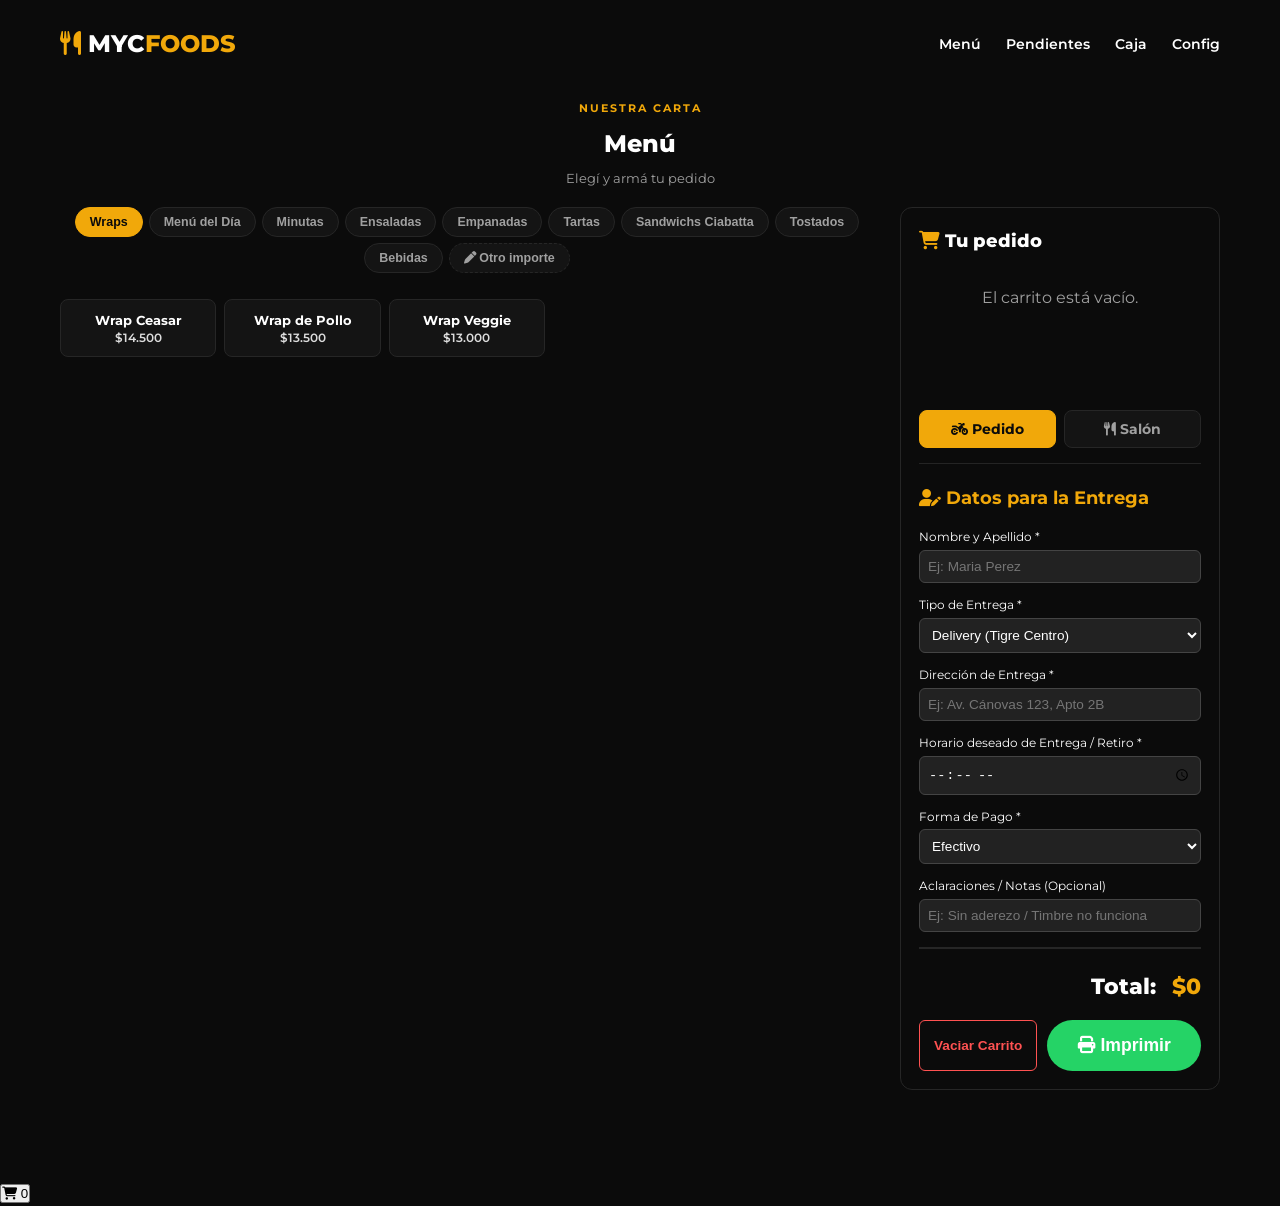
==== commit da64c036: "Update index.html" ====
--- a/index.html
+++ b/index.html
@@ -301,10 +301,7 @@
     <a href="#menu">Menú</a>
     <a href="delivery.html">Pendientes</a>
     <a href="caja.html">Caja</a>
-    <div class="nav-dropdown">
-        <button class="nav-dropdown-btn">Más <i class="fa-solid fa-chevron-down" style="font-size:0.7rem;"></i></button>
-        <div class="nav-dropdown-menu">
-            <a href="config.html">Config</a>
+    <a href="config.html">Config</a>
             
         </div>
     </div>
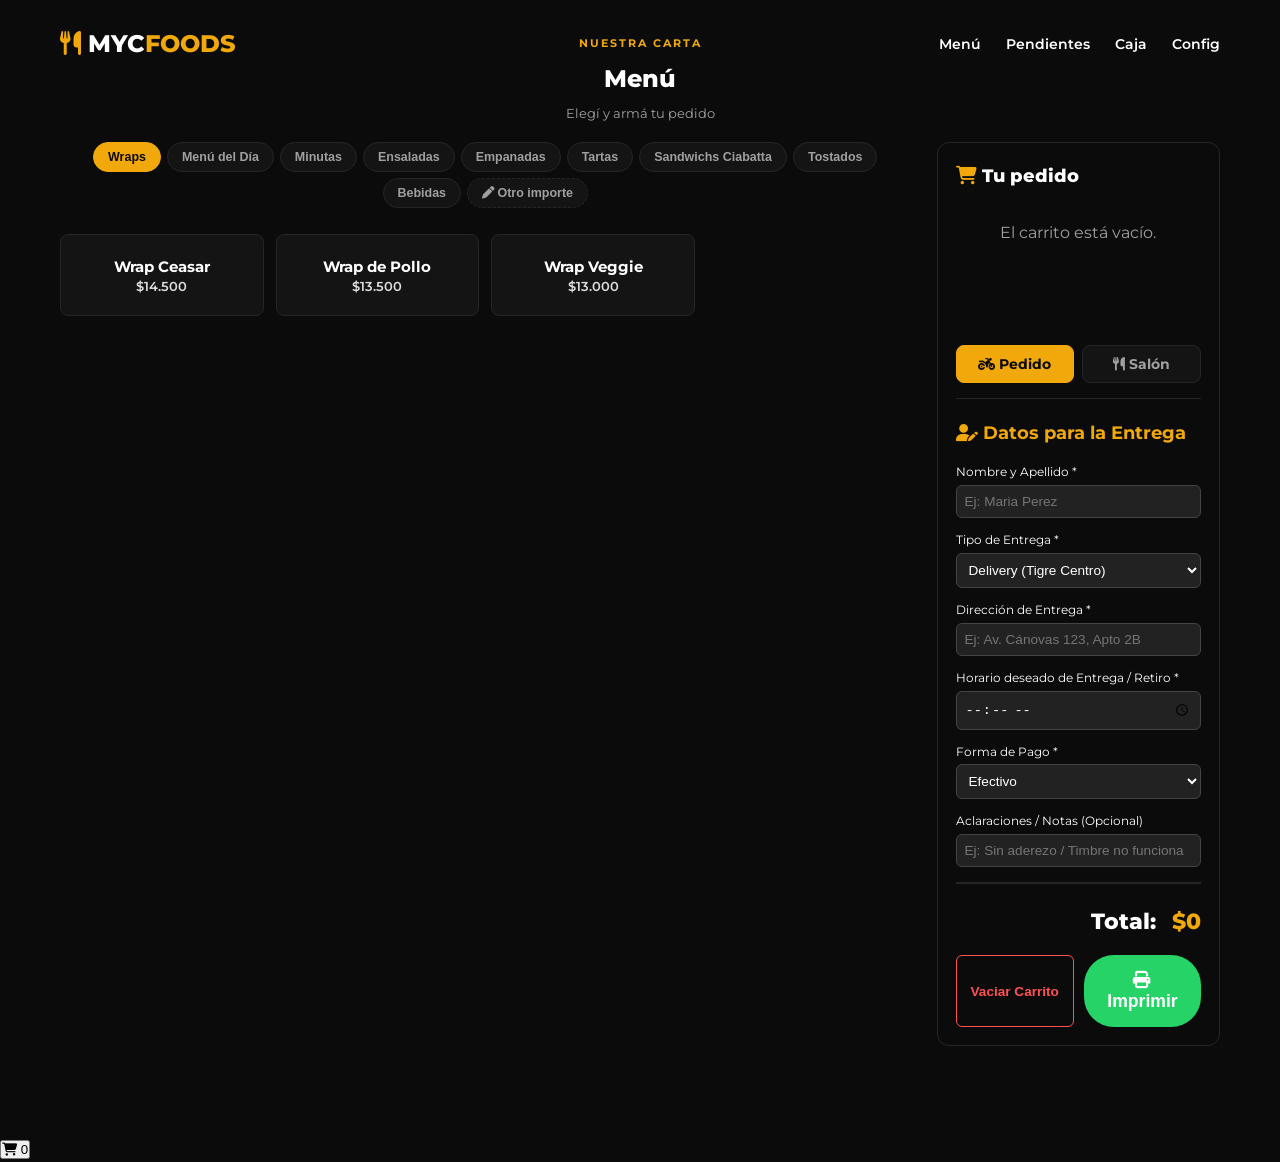
==== commit 5a6280dc: "Update index.html" ====
--- a/index.html
+++ b/index.html
@@ -13,7 +13,7 @@
     <!-- Ajustes puntuales: aire arriba del menú + botonera de categorías compacta -->
     <style>
         #menu.section {
-            padding-top: 100px;
+            padding-top: 35px;
         }
 
         #menu .section-title {
@@ -112,18 +112,18 @@
             align-items: flex-start;
         }
 
-        .pos-menu-col {
-            flex: 1.8;
-            min-width: 0;
-        }
-
-        .pos-cart-col {
-            flex: 0 0 320px;
-            max-width: 320px;
-            min-width: 0;
-            position: sticky;
-            top: 20px;
-        }
+      .pos-menu-col {
+    flex: 3;
+    min-width: 0;
+}
+
+.pos-cart-col {
+    flex: 1;
+    max-width: none;
+    min-width: 0;
+    position: sticky;
+    top: 20px;
+}
 
         .pos-cart-col .cart-box {
             margin: 0;
@@ -158,11 +158,11 @@
         }
 
         /* Menú de un toque: cada producto es un botón compacto (solo el nombre). Un toque = se suma al carrito. */
-        .menu-list-dynamic {
-            display: grid;
-            grid-template-columns: repeat(auto-fill, minmax(148px, 1fr));
-            gap: 8px;
-        }
+   .menu-list-dynamic {
+    display: grid;
+    grid-template-columns: repeat(auto-fill, minmax(180px, 1fr));
+    gap: 12px;
+}
 
         .menu-item-btn {
             position: relative;
@@ -170,10 +170,10 @@
             color: var(--text-white);
             border: 1px solid var(--border-color);
             border-radius: 8px;
-            padding: 12px 10px;
-            min-height: 54px;
+            padding: 14px 12px;
+            min-height: 82px;
             font-family: inherit;
-            font-size: 0.84rem;
+            font-size: 0.95rem;
             font-weight: 700;
             line-height: 1.25;
             text-align: center;
@@ -195,7 +195,7 @@
 }
 
 .menu-item-price {
-    font-size: 0.72rem;
+    font-size: 0.82rem;
     font-weight: 600;
     line-height: 1.1;
     opacity: 0.85;
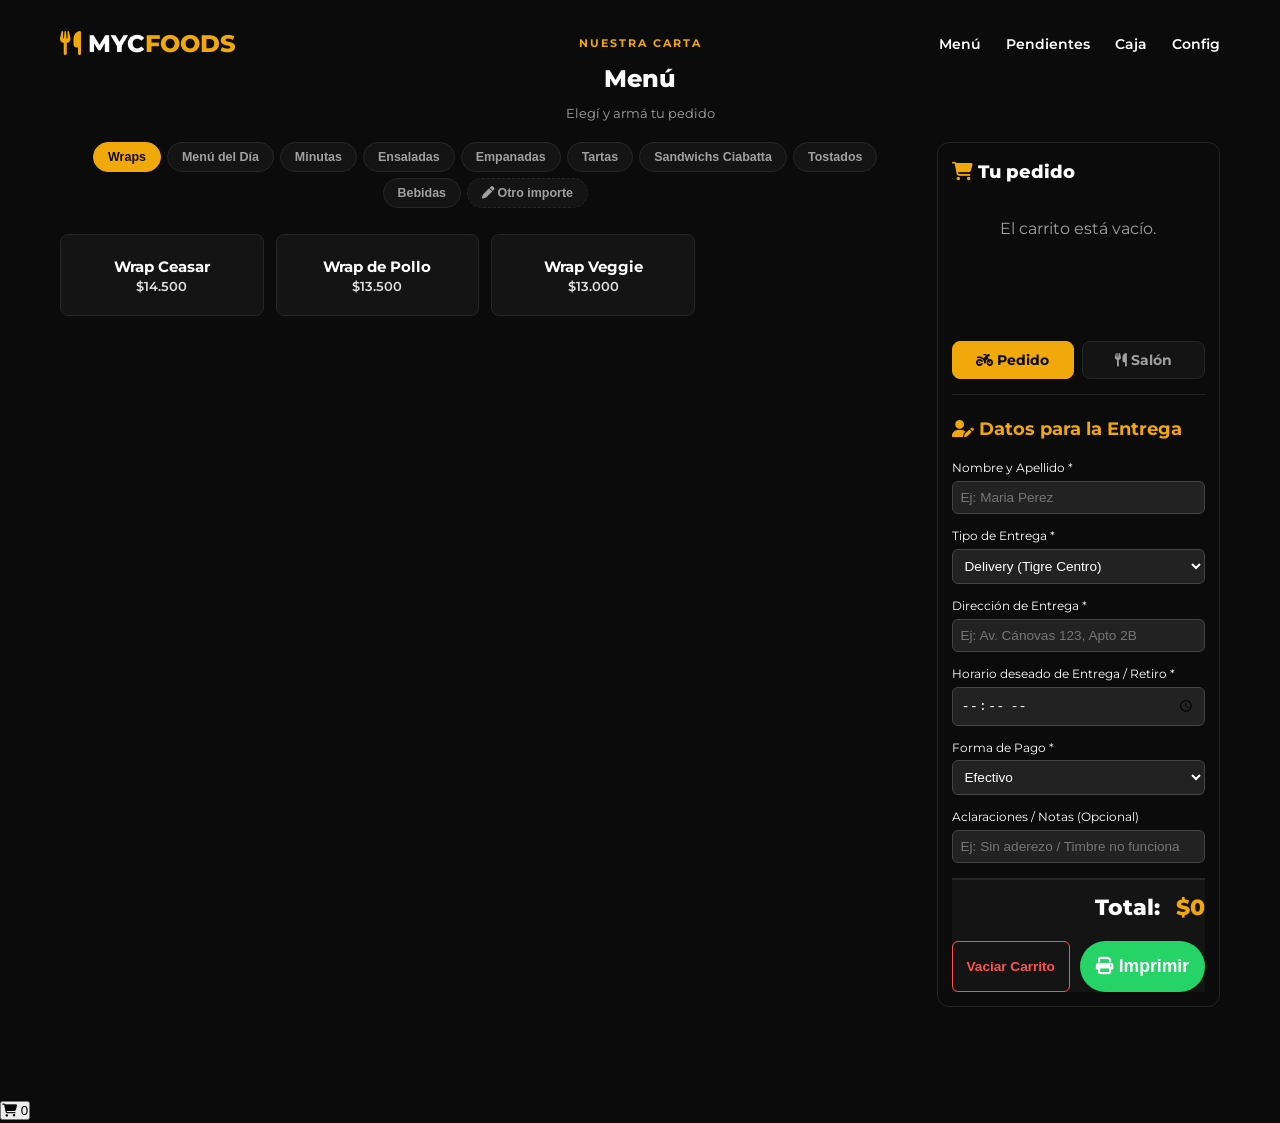
==== commit c293cb71: "Update index.html" ====
--- a/index.html
+++ b/index.html
@@ -122,13 +122,27 @@
     max-width: none;
     min-width: 0;
     position: sticky;
-    top: 20px;
-}
-
-        .pos-cart-col .cart-box {
-            margin: 0;
-            padding: 18px;
-        }
+    top: 12px;
+    align-self: flex-start;
+}
+
+.pos-cart-col .cart-box {
+    margin: 0;
+    padding: 14px;
+    max-height: calc(100vh - 24px);
+    overflow-y: auto;
+    overflow-x: hidden;
+    box-sizing: border-box;
+}
+
+/* Total y botones siempre visibles dentro del panel */
+.pos-cart-col .cart-summary {
+    position: sticky;
+    bottom: 0;
+    z-index: 5;
+    background: var(--bg-card);
+    padding-top: 10px;
+}
 
         .pos-cart-col .form-group input,
         .pos-cart-col .form-group select {
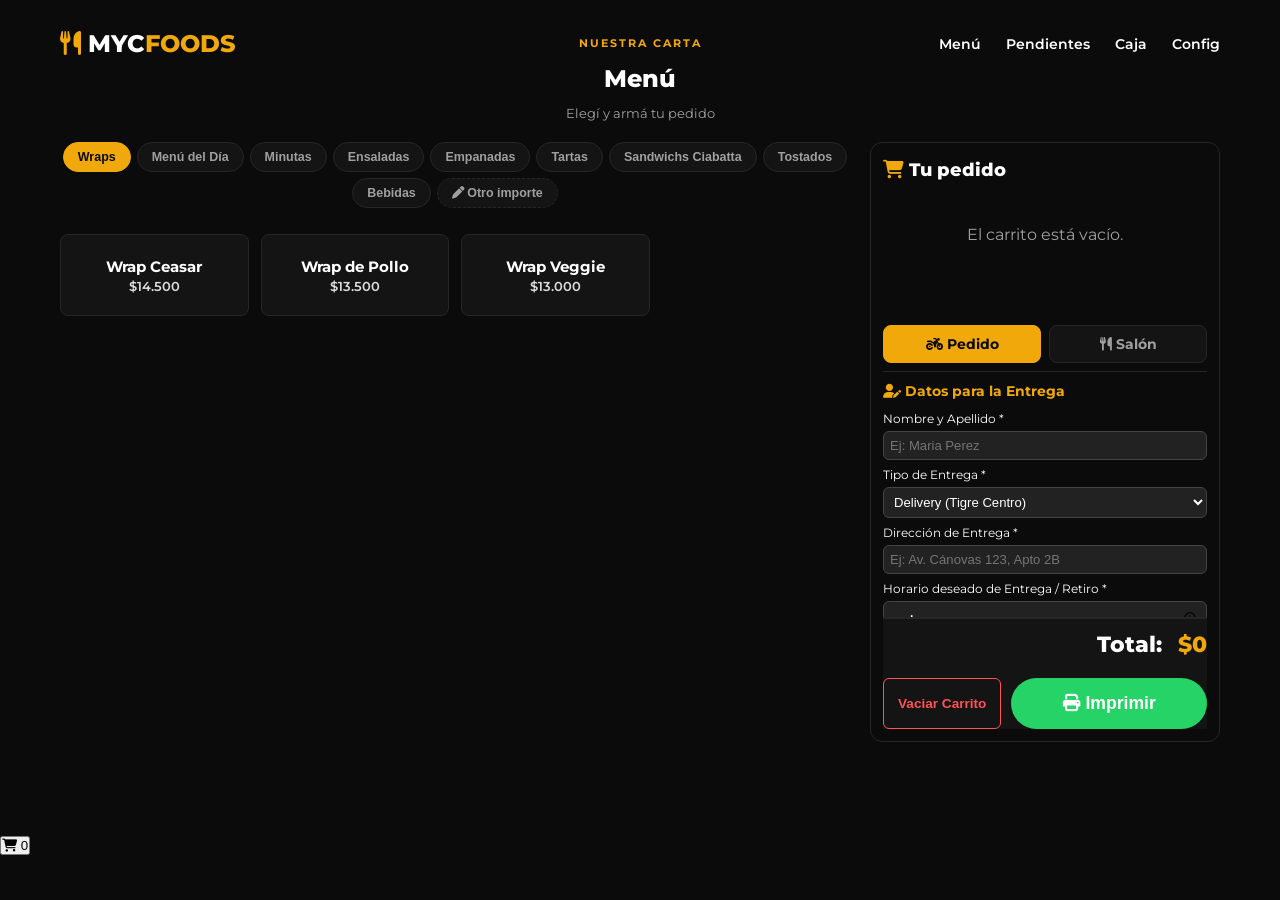
==== commit e5ccd1c1: "Update index.html" ====
--- a/index.html
+++ b/index.html
@@ -105,71 +105,118 @@
         .nav-dropdown-menu a:hover { background: rgba(255,255,255,0.06); }
         .nav-dropdown.open .nav-dropdown-menu { display: flex; }
 
-        /* Layout dividido: menú a la izquierda, carrito a la derecha */
-        .pos-layout {
-            display: flex;
-            gap: 26px;
-            align-items: flex-start;
-        }
-
-      .pos-menu-col {
-    flex: 3;
+     
+/* PANEL DE MENÚ Y CARRITO */
+.pos-layout {
+    display: grid;
+    grid-template-columns: minmax(0, 1fr) 350px;
+    gap: 20px;
+    align-items: start;
+    width: 100%;
+}
+
+.pos-menu-col {
     min-width: 0;
+    width: 100%;
 }
 
 .pos-cart-col {
-    flex: 1;
-    max-width: none;
+    width: 350px;
     min-width: 0;
     position: sticky;
     top: 12px;
-    align-self: flex-start;
+    align-self: start;
 }
 
 .pos-cart-col .cart-box {
+    height: 600px;
+    max-height: 600px;
     margin: 0;
-    padding: 14px;
-    max-height: calc(100vh - 24px);
+    padding: 12px;
+    box-sizing: border-box;
+    display: flex;
+    flex-direction: column;
+    overflow: hidden;
+}
+
+.pos-cart-col .cart-box > h3 {
+    flex-shrink: 0;
+    margin-bottom: 8px !important;
+}
+
+.pos-cart-col .cart-items-list {
+    max-height: 100px;
     overflow-y: auto;
-    overflow-x: hidden;
-    box-sizing: border-box;
-}
-
-/* Total y botones siempre visibles dentro del panel */
+    flex-shrink: 0;
+}
+
+.pos-cart-col .venta-mode-toggle {
+    flex-shrink: 0;
+    margin-top: 8px !important;
+}
+
+.pos-cart-col .checkout-form {
+    flex: 1;
+    min-height: 0;
+    overflow: hidden;
+    margin-top: 8px !important;
+    padding-top: 8px !important;
+}
+
+.pos-cart-col .checkout-form h3 {
+    font-size: 0.9rem !important;
+    margin-bottom: 7px !important;
+}
+
+.pos-cart-col .form-group {
+    margin-bottom: 6px !important;
+}
+
+.pos-cart-col .form-group input,
+.pos-cart-col .form-group select {
+    padding: 6px !important;
+    font-size: 0.82rem !important;
+}
+
+.pos-cart-col .form-group label {
+    font-size: 0.74rem !important;
+    margin-bottom: 2px !important;
+}
+
 .pos-cart-col .cart-summary {
-    position: sticky;
-    bottom: 0;
+    flex-shrink: 0;
+    margin-top: auto;
+    padding-top: 8px;
+    background: var(--bg-card);
+    position: relative;
     z-index: 5;
-    background: var(--bg-card);
-    padding-top: 10px;
-}
-
-        .pos-cart-col .form-group input,
-        .pos-cart-col .form-group select {
-            padding: 8px !important;
-            font-size: 0.85rem;
-        }
-
-        .pos-cart-col .form-group label {
-            font-size: 0.78rem !important;
-            margin-bottom: 3px !important;
-        }
-
-        .pos-cart-col .cart-item-row {
-            padding: 8px 0;
-        }
-
-        @media (max-width: 900px) {
-            .pos-layout {
-                flex-direction: column;
-            }
-            .pos-cart-col {
-                position: static;
-                width: 100%;
-                max-width: none;
-                flex: 1;
-            }
-        }
+}
+
+.pos-cart-col .cart-item-row {
+    padding: 5px 0;
+}
+
+@media (max-width: 900px) {
+    .pos-layout {
+        grid-template-columns: 1fr;
+    }
+
+    .pos-cart-col {
+        position: static;
+        width: 100%;
+    }
+
+    .pos-cart-col .cart-box {
+        height: auto;
+        max-height: none;
+        overflow: visible;
+    }
+
+    .pos-cart-col .checkout-form {
+        overflow: visible;
+    }
+}
+
 
         /* Menú de un toque: cada producto es un botón compacto (solo el nombre). Un toque = se suma al carrito. */
    .menu-list-dynamic {
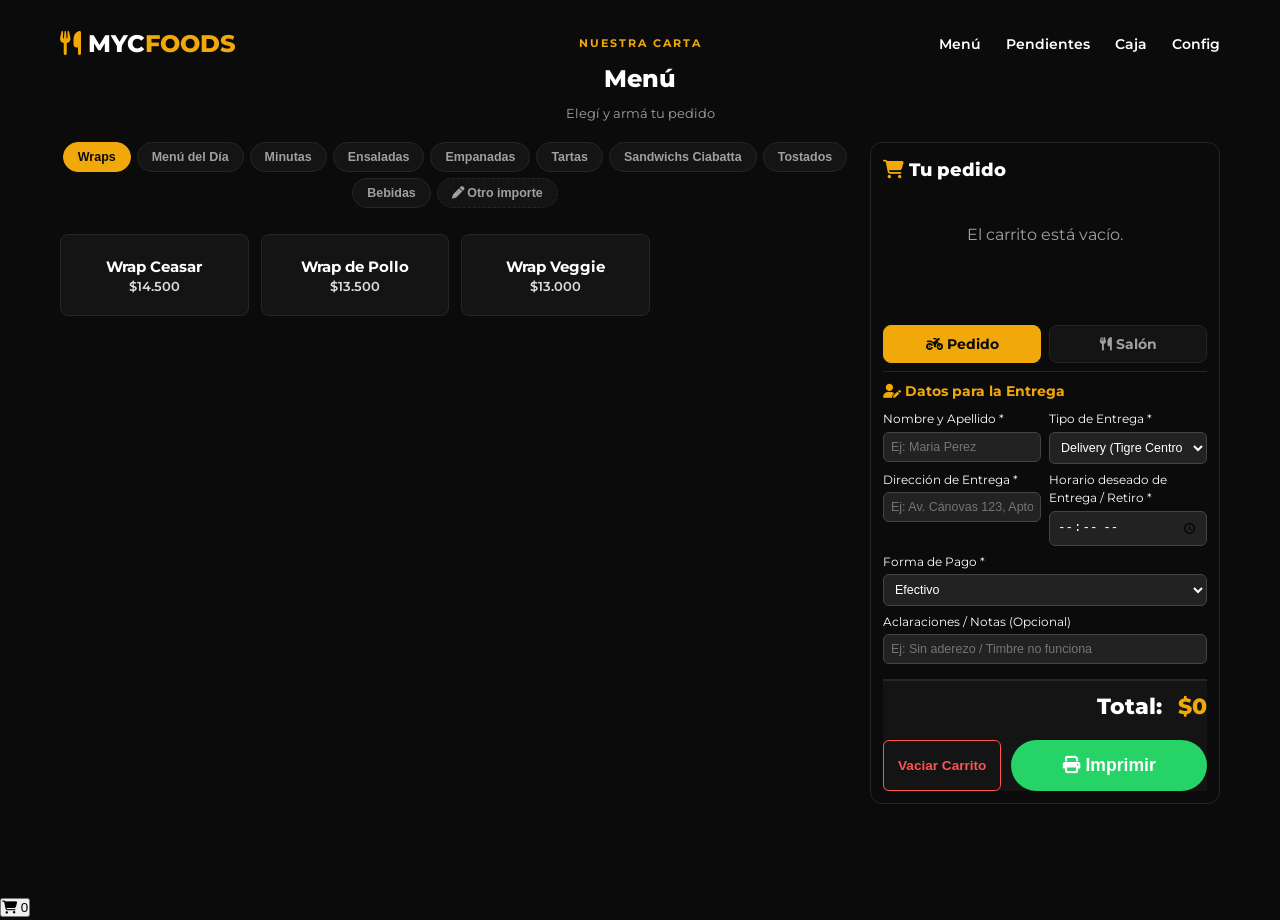
==== commit 3302df24: "Update index.html" ====
--- a/index.html
+++ b/index.html
@@ -129,14 +129,15 @@
 }
 
 .pos-cart-col .cart-box {
-    height: 600px;
-    max-height: 600px;
+    width: 100%;
+    height: auto;
+    max-height: none;
     margin: 0;
     padding: 12px;
     box-sizing: border-box;
     display: flex;
     flex-direction: column;
-    overflow: hidden;
+    overflow: visible;
 }
 
 .pos-cart-col .cart-box > h3 {
@@ -151,41 +152,70 @@
 }
 
 .pos-cart-col .venta-mode-toggle {
+    display: flex;
     flex-shrink: 0;
+    gap: 8px;
     margin-top: 8px !important;
 }
 
 .pos-cart-col .checkout-form {
-    flex: 1;
-    min-height: 0;
-    overflow: hidden;
+    flex: none;
+    min-height: auto;
+    overflow: visible;
     margin-top: 8px !important;
     padding-top: 8px !important;
 }
 
-.pos-cart-col .checkout-form h3 {
+.pos-cart-col #campos-pedido {
+    display: grid;
+    grid-template-columns: 1fr 1fr;
+    column-gap: 8px;
+    row-gap: 0;
+}
+
+.pos-cart-col #campos-pedido h3 {
+    grid-column: 1 / -1;
     font-size: 0.9rem !important;
     margin-bottom: 7px !important;
 }
 
-.pos-cart-col .form-group {
-    margin-bottom: 6px !important;
+.pos-cart-col #campos-pedido .form-group {
+    min-width: 0;
+    margin-bottom: 7px !important;
+}
+
+.pos-cart-col #campos-pedido .form-group:nth-of-type(1),
+.pos-cart-col #campos-pedido .form-group:nth-of-type(3) {
+    grid-column: 1;
+}
+
+.pos-cart-col #campos-pedido .form-group:nth-of-type(2),
+.pos-cart-col #campos-pedido .form-group:nth-of-type(4) {
+    grid-column: 2;
+}
+
+.pos-cart-col #campos-pedido .form-group:nth-of-type(n+5) {
+    grid-column: 1 / -1;
+}
+
+.pos-cart-col .form-group label {
+    display: block;
+    font-size: 0.72rem !important;
+    margin-bottom: 3px !important;
 }
 
 .pos-cart-col .form-group input,
 .pos-cart-col .form-group select {
-    padding: 6px !important;
-    font-size: 0.82rem !important;
-}
-
-.pos-cart-col .form-group label {
-    font-size: 0.74rem !important;
-    margin-bottom: 2px !important;
+    width: 100%;
+    min-width: 0;
+    padding: 7px !important;
+    font-size: 0.78rem !important;
+    box-sizing: border-box;
 }
 
 .pos-cart-col .cart-summary {
     flex-shrink: 0;
-    margin-top: auto;
+    margin-top: 8px;
     padding-top: 8px;
     background: var(--bg-card);
     position: relative;
@@ -206,17 +236,10 @@
         width: 100%;
     }
 
-    .pos-cart-col .cart-box {
-        height: auto;
-        max-height: none;
-        overflow: visible;
-    }
-
-    .pos-cart-col .checkout-form {
-        overflow: visible;
-    }
-}
-
+    .pos-cart-col #campos-pedido {
+        display: block;
+    }
+}
 
         /* Menú de un toque: cada producto es un botón compacto (solo el nombre). Un toque = se suma al carrito. */
    .menu-list-dynamic {
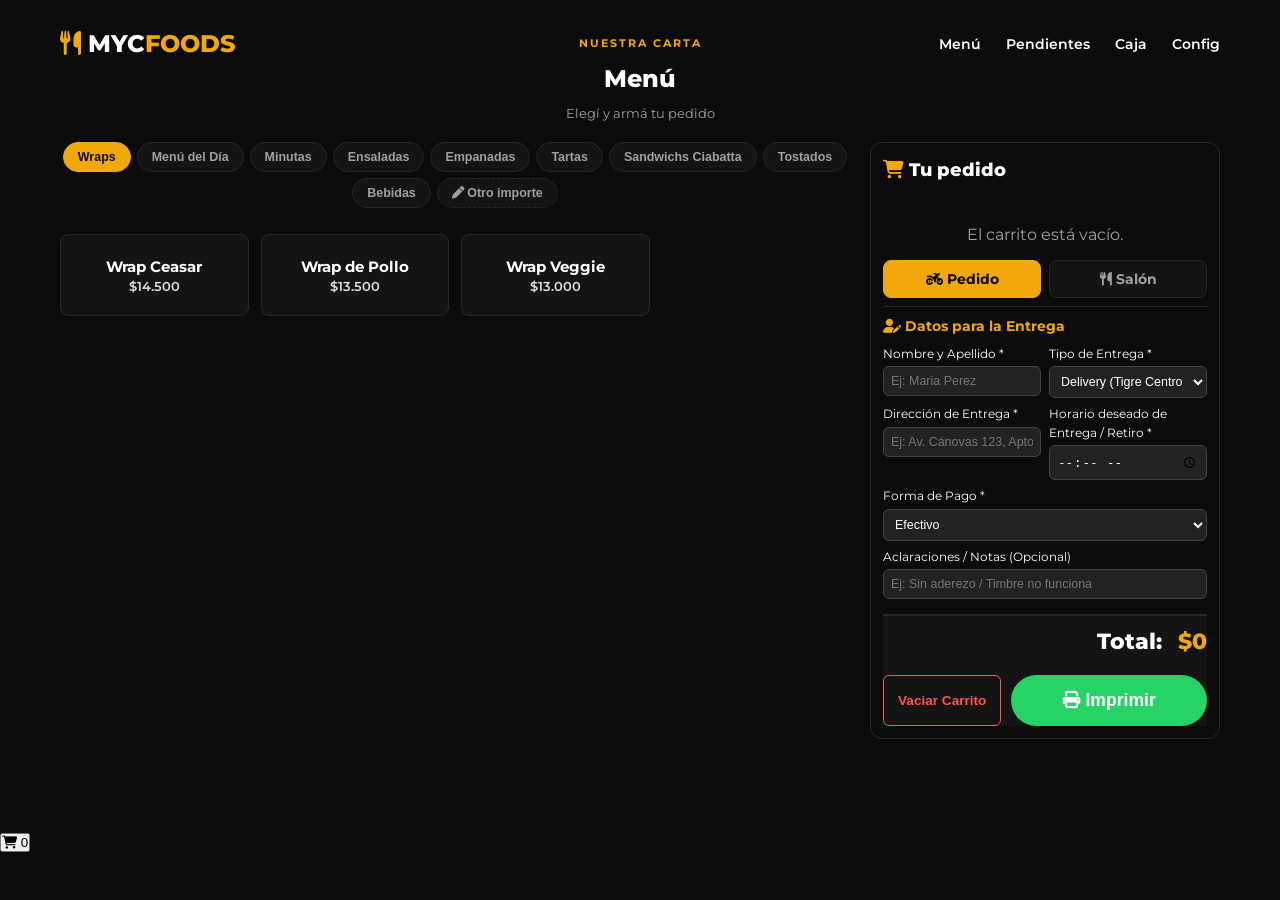
==== commit 6f60e4a8: "Update index.html" ====
--- a/index.html
+++ b/index.html
@@ -146,11 +146,18 @@
 }
 
 .pos-cart-col .cart-items-list {
-    max-height: 100px;
+    height: auto;
+    max-height: 90px;
+    min-height: 0;
     overflow-y: auto;
+    overflow-x: hidden;
     flex-shrink: 0;
-}
-
+    margin-bottom: 4px;
+    padding: 0 4px;
+}
+.pos-cart-col .cart-items-list:empty {
+    display: none;
+}
 .pos-cart-col .venta-mode-toggle {
     display: flex;
     flex-shrink: 0;
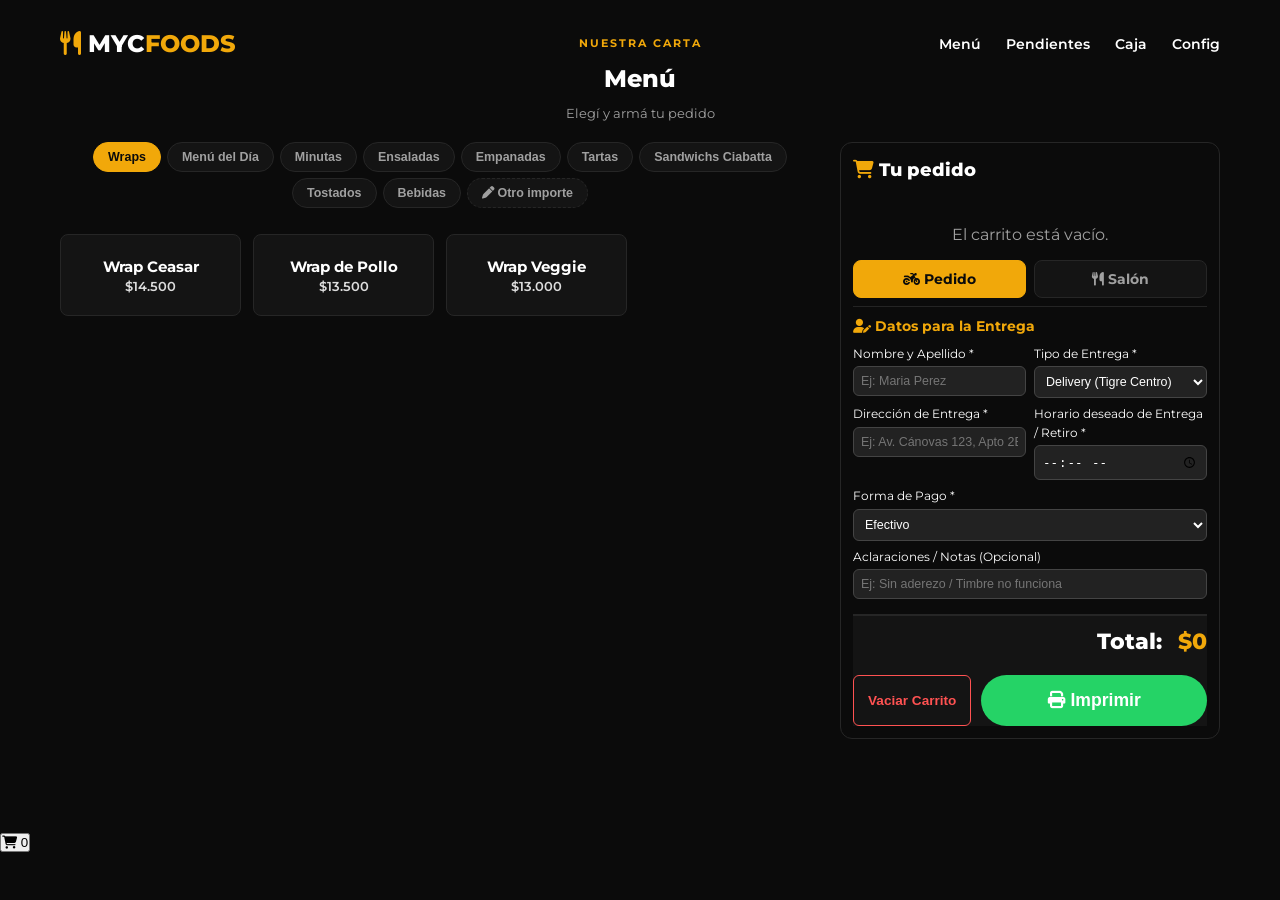
==== commit 0e3e926f: "Update index.html" ====
--- a/index.html
+++ b/index.html
@@ -109,7 +109,7 @@
 /* PANEL DE MENÚ Y CARRITO */
 .pos-layout {
     display: grid;
-    grid-template-columns: minmax(0, 1fr) 350px;
+    grid-template-columns: minmax(0, 1fr) 380px;
     gap: 20px;
     align-items: start;
     width: 100%;
@@ -121,7 +121,7 @@
 }
 
 .pos-cart-col {
-    width: 350px;
+    width: 380px;
     min-width: 0;
     position: sticky;
     top: 12px;
@@ -147,9 +147,9 @@
 
 .pos-cart-col .cart-items-list {
     height: auto;
-    max-height: 90px;
+    max-height: none;
     min-height: 0;
-    overflow-y: auto;
+    overflow-y: visible;
     overflow-x: hidden;
     flex-shrink: 0;
     margin-bottom: 4px;
